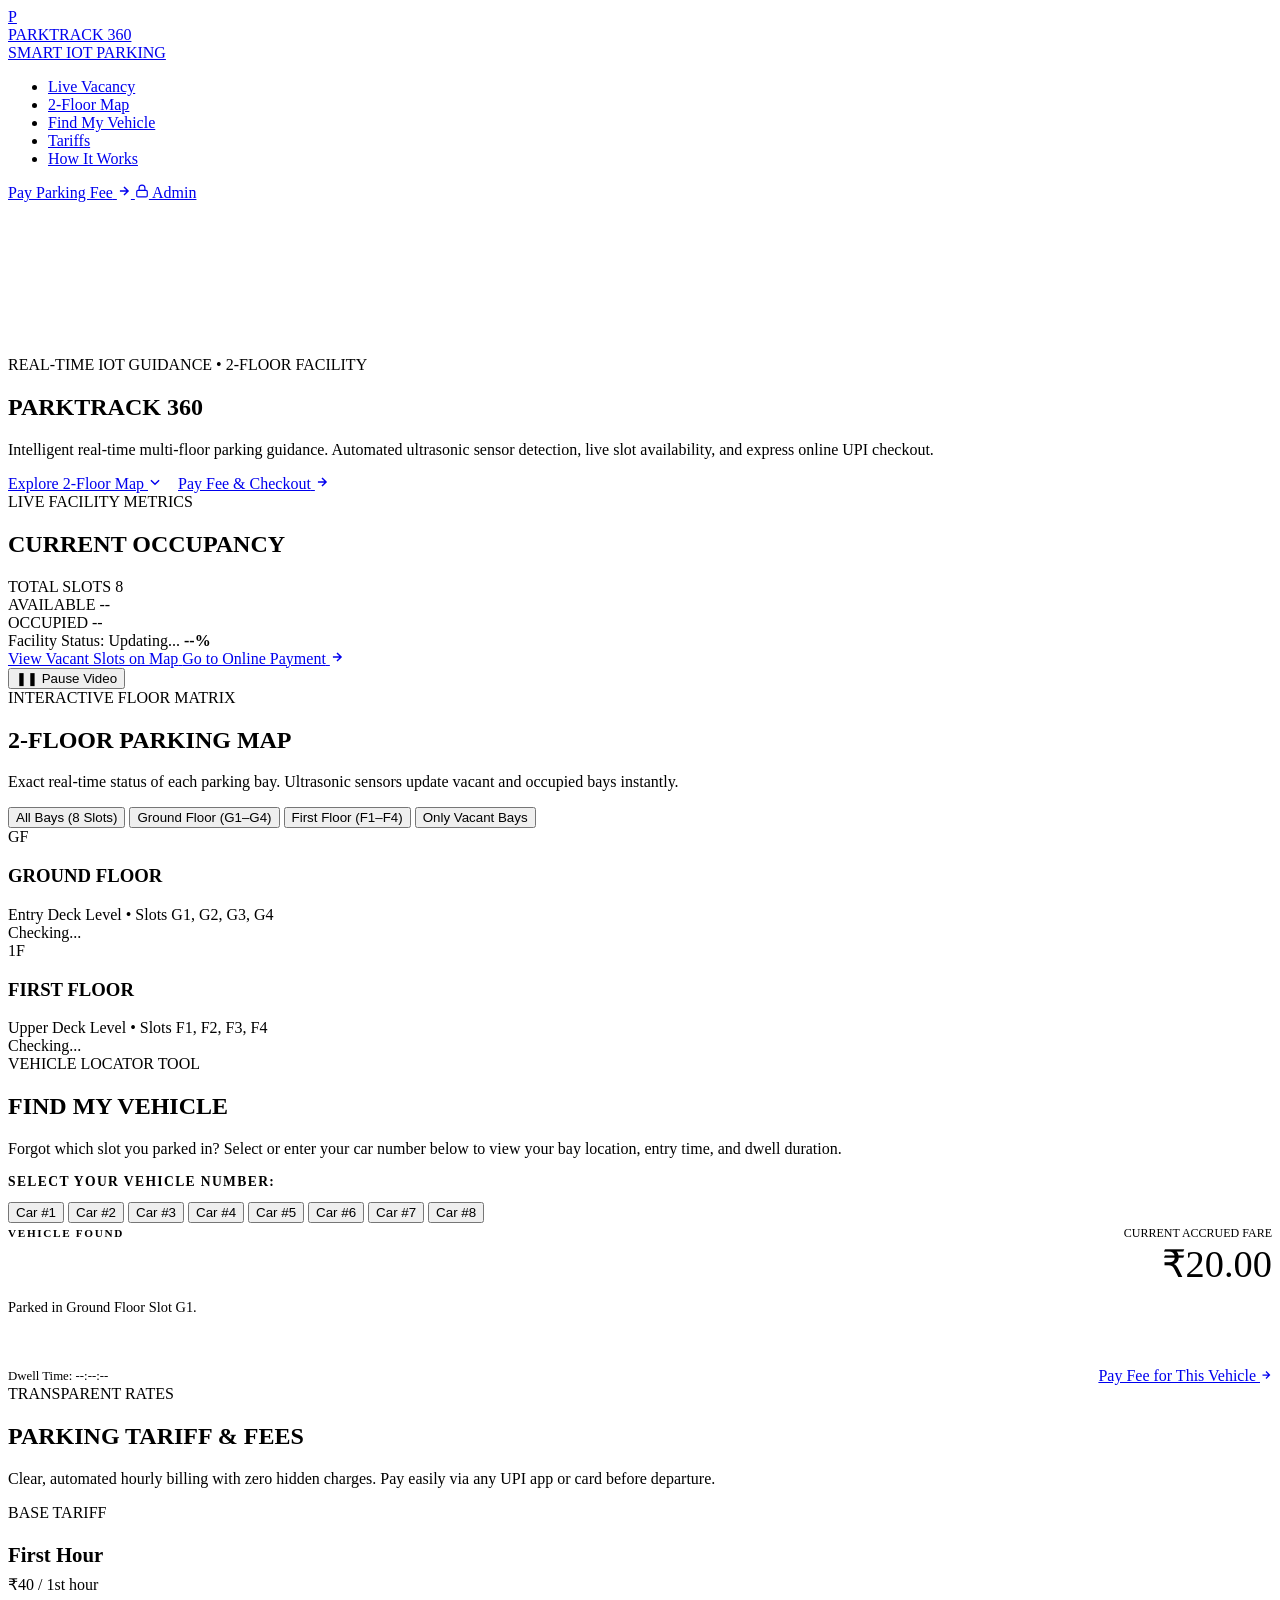
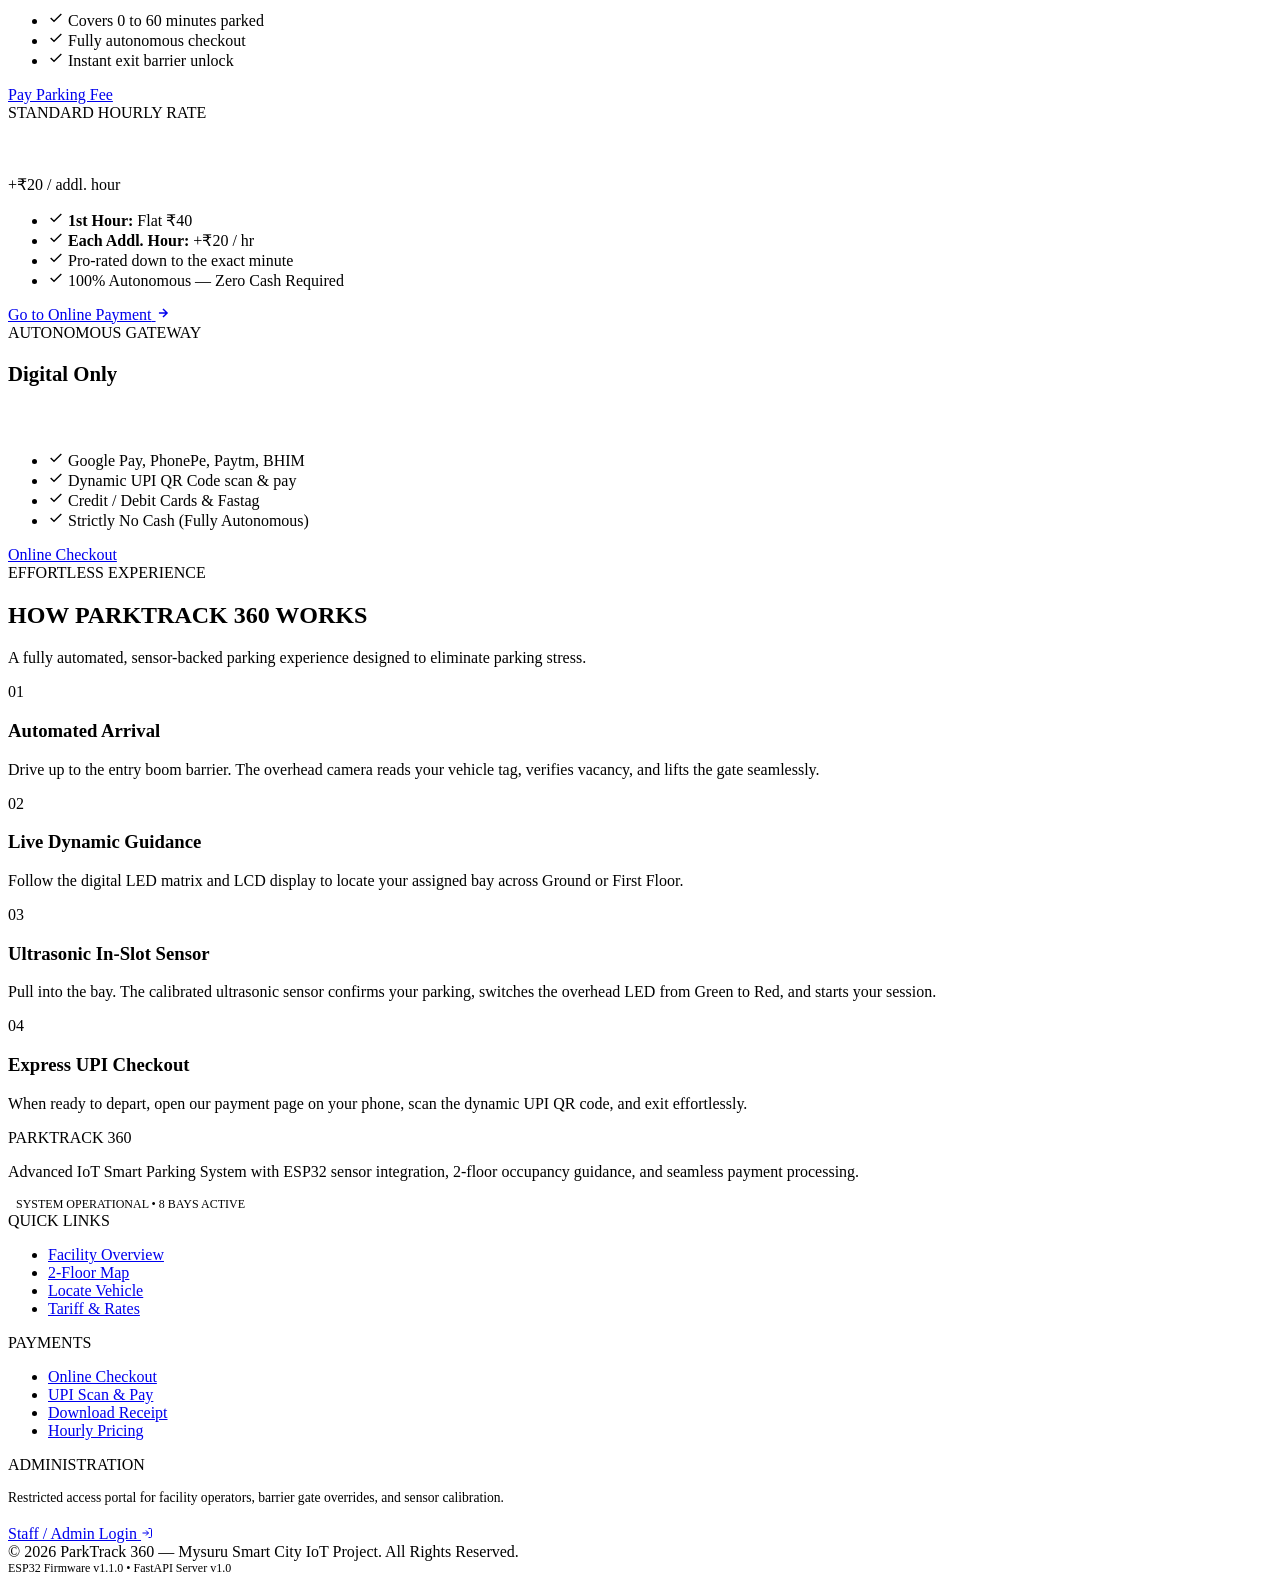
==== server/static/index.html @ 2be84dd9 "feat: add complete frontend dashboard, backend API, camera calibration, and automated parking server" ====
<!DOCTYPE html>
<html lang="en">
<head>
  <meta charset="UTF-8">
  <meta name="viewport" content="width=device-width, initial-scale=1.0">
  <title>ParkTrack 360 | Real-Time Smart Parking & Guidance</title>
  <meta name="description" content="Experience effortless 2-floor smart parking with real-time slot vacancy, sensor tracking, and express digital checkout.">
  <link rel="icon" type="image/svg+xml" href="data:image/svg+xml,<svg xmlns='http://www.w3.org/2000/svg' viewBox='0 0 100 100'><text y='.9em' font-size='90'>🅿️</text></svg>">
  <link rel="stylesheet" href="/static/style.css">
</head>
<body>

  <!-- ========================================================================
       Top Navigation Bar
       ======================================================================== -->
  <header class="navbar">
    <div class="container nav-container">
      <a href="/" class="nav-brand">
        <div class="brand-icon">P</div>
        <div>
          <div class="brand-title">PARKTRACK 360</div>
          <div class="brand-badge">SMART IOT PARKING</div>
        </div>
      </a>

      <nav>
        <ul class="nav-links">
          <li><a href="#availability" class="nav-link">Live Vacancy</a></li>
          <li><a href="#floormap" class="nav-link">2-Floor Map</a></li>
          <li><a href="#findcar" class="nav-link">Find My Vehicle</a></li>
          <li><a href="#pricing" class="nav-link">Tariffs</a></li>
          <li><a href="#howitworks" class="nav-link">How It Works</a></li>
        </ul>
      </nav>

      <div class="nav-actions">
        <!-- Direct button to dedicated payments page -->
        <a href="/payment" class="btn btn-primary" id="btnNavPay">
          <span>Pay Parking Fee</span>
          <svg width="14" height="14" viewBox="0 0 24 24" fill="none" stroke="currentColor" stroke-width="2.5"><path d="M5 12h14M12 5l7 7-7 7"/></svg>
        </a>
        <!-- Clean Admin Login button -->
        <a href="/admin/login" class="btn btn-dark btn-sm" id="btnNavAdmin" title="Staff & Admin Portal">
          <svg width="14" height="14" viewBox="0 0 24 24" fill="none" stroke="currentColor" stroke-width="2"><rect x="3" y="11" width="18" height="11" rx="2" ry="2"/><path d="M7 11V7a5 5 0 0 1 10 0v4"/></svg>
          <span>Admin</span>
        </a>
      </div>
    </div>
  </header>

  <!-- ========================================================================
       Hero Section (Cinematic Full-Bleed Video from videoplayback.mp4)
       ======================================================================== -->
  <section class="hero-section" id="hero">
    <div class="hero-video-bg">
      <video id="heroVideo" autoplay loop muted playsinline>
        <source src="/static/videoplayback.mp4" type="video/mp4">
      </video>
      <div class="hero-vignette"></div>
    </div>

    <div class="container hero-container">
      <!-- Left: Big Bold Display Typography -->
      <div class="hero-content">
        <div class="hero-tag">
          <span class="pulse-dot"></span>
          <span>REAL-TIME IOT GUIDANCE • 2-FLOOR FACILITY</span>
        </div>
        <h1 class="hero-title">
          PARKTRACK <span>360</span>
        </h1>
        <p class="hero-subtitle">
          Intelligent real-time multi-floor parking guidance. Automated ultrasonic sensor detection, live slot availability, and express online UPI checkout.
        </p>
        <div style="display: flex; gap: 1rem; align-items: center; flex-wrap: wrap;">
          <a href="#floormap" class="btn btn-white btn-lg">
            <span>Explore 2-Floor Map</span>
            <svg width="14" height="14" viewBox="0 0 24 24" fill="none" stroke="currentColor" stroke-width="2.5"><path d="M19 9l-7 7-7-7"/></svg>
          </a>
          <a href="/payment" class="btn btn-outline-gold btn-lg">
            <span>Pay Fee & Checkout</span>
            <svg width="14" height="14" viewBox="0 0 24 24" fill="none" stroke="currentColor" stroke-width="2.5"><path d="M5 12h14M12 5l7 7-7 7"/></svg>
          </a>
        </div>
      </div>

      <!-- Right: Floating White Architectural Card (Heritage Hunt Style) -->
      <div class="hero-stats-card" id="availability">
        <span class="stats-card-tag">LIVE FACILITY METRICS</span>
        <h2 class="stats-card-title">CURRENT OCCUPANCY</h2>

        <!-- The 3 Mandatory Counters for Users -->
        <div class="hero-counters-grid">
          <div class="counter-box">
            <span class="counter-label">TOTAL SLOTS</span>
            <span class="counter-value total" id="valTotalSlots">8</span>
          </div>
          <div class="counter-box">
            <span class="counter-label">AVAILABLE</span>
            <span class="counter-value available" id="valAvailSlots">--</span>
          </div>
          <div class="counter-box">
            <span class="counter-label">OCCUPIED</span>
            <span class="counter-value occupied" id="valOccSlots">--</span>
          </div>
        </div>

        <!-- Occupancy Bar -->
        <div class="progress-container">
          <div class="progress-info">
            <span id="occupancyText">Facility Status: Updating...</span>
            <span id="occupancyPercent" style="font-family: var(--font-mono); font-weight: 700;">--%</span>
          </div>
          <div class="progress-track">
            <div class="progress-bar-fill" id="occupancyBar" style="width: 0%;"></div>
          </div>
        </div>

        <!-- Action Buttons -->
        <div class="stats-card-actions">
          <a href="#floormap" class="btn btn-dark" style="width: 100%;">
            <span>View Vacant Slots on Map</span>
          </a>
          <a href="/payment" class="btn btn-primary" style="width: 100%;">
            <span>Go to Online Payment</span>
            <svg width="14" height="14" viewBox="0 0 24 24" fill="none" stroke="currentColor" stroke-width="2.5"><path d="M5 12h14M12 5l7 7-7 7"/></svg>
          </a>
        </div>
      </div>
    </div>

    <!-- Video Play / Pause Floating Toggle -->
    <button class="video-toggle-btn" id="btnToggleVideo" aria-label="Toggle Hero Video">
      <span id="videoBtnIcon">❚❚</span>
      <span id="videoBtnText">Pause Video</span>
    </button>
  </section>

  <!-- ========================================================================
       Live 2-Floor Parking Layout (Visual Map for Users)
       ======================================================================== -->
  <section class="section section-dark" id="floormap">
    <div class="container">
      <div class="section-header">
        <span class="section-badge">INTERACTIVE FLOOR MATRIX</span>
        <h2 class="section-title">2-FLOOR PARKING MAP</h2>
        <p class="section-description">
          Exact real-time status of each parking bay. Ultrasonic sensors update vacant and occupied bays instantly.
        </p>
      </div>

      <!-- Filter Tabs -->
      <div class="floor-tabs">
        <button class="floor-tab active" data-filter="all">All Bays (8 Slots)</button>
        <button class="floor-tab" data-filter="ground">Ground Floor (G1–G4)</button>
        <button class="floor-tab" data-filter="first">First Floor (F1–F4)</button>
        <button class="floor-tab" data-filter="vacant">Only Vacant Bays</button>
      </div>

      <!-- Floor Cards Container -->
      <div class="floors-container">

        <!-- GROUND FLOOR (G1 to G4) -->
        <div class="floor-card" id="cardFloorGround" data-floor="ground">
          <div class="floor-card-header">
            <div class="floor-title-group">
              <div class="floor-badge-icon">GF</div>
              <div>
                <h3 class="floor-name">GROUND FLOOR</h3>
                <span class="floor-sub">Entry Deck Level • Slots G1, G2, G3, G4</span>
              </div>
            </div>
            <div class="floor-stat-pill" id="statGroundFloor">
              <span>Checking...</span>
            </div>
          </div>
          <div class="slots-grid" id="gridGroundFloor">
            <!-- Populated via JavaScript -->
          </div>
        </div>

        <!-- FIRST FLOOR (F1 to F4) -->
        <div class="floor-card" id="cardFloorFirst" data-floor="first">
          <div class="floor-card-header">
            <div class="floor-title-group">
              <div class="floor-badge-icon">1F</div>
              <div>
                <h3 class="floor-name">FIRST FLOOR</h3>
                <span class="floor-sub">Upper Deck Level • Slots F1, F2, F3, F4</span>
              </div>
            </div>
            <div class="floor-stat-pill" id="statFirstFloor">
              <span>Checking...</span>
            </div>
          </div>
          <div class="slots-grid" id="gridFirstFloor">
            <!-- Populated via JavaScript -->
          </div>
        </div>

      </div>
    </div>
  </section>

  <!-- ========================================================================
       Find My Vehicle Section (User Locator Tool)
       ======================================================================== -->
  <section class="section" id="findcar">
    <div class="container">
      <div class="section-header">
        <span class="section-badge">VEHICLE LOCATOR TOOL</span>
        <h2 class="section-title">FIND MY VEHICLE</h2>
        <p class="section-description">
          Forgot which slot you parked in? Select or enter your car number below to view your bay location, entry time, and dwell duration.
        </p>
      </div>

      <div class="finder-card">
        <div style="font-size: 0.85rem; font-weight: 700; text-transform: uppercase; color: var(--gold-light); margin-bottom: 0.75rem; letter-spacing: 0.1em;">
          Select Your Vehicle Number:
        </div>
        <div class="car-select-grid" id="finderCarChips">
          <button class="car-select-btn" data-car="1">Car #1</button>
          <button class="car-select-btn" data-car="2">Car #2</button>
          <button class="car-select-btn" data-car="3">Car #3</button>
          <button class="car-select-btn" data-car="4">Car #4</button>
          <button class="car-select-btn" data-car="5">Car #5</button>
          <button class="car-select-btn" data-car="6">Car #6</button>
          <button class="car-select-btn" data-car="7">Car #7</button>
          <button class="car-select-btn" data-car="8">Car #8</button>
        </div>

        <div class="finder-result" id="finderResult">
          <div style="display: flex; justify-content: space-between; align-items: flex-start; flex-wrap: gap; gap: 1rem;">
            <div>
              <span style="font-family: var(--font-mono); font-size: 0.7rem; font-weight: 800; color: var(--gold-primary); text-transform: uppercase; letter-spacing: 0.15em;" id="resultTag">VEHICLE FOUND</span>
              <h3 style="font-family: var(--font-display); font-size: 2.2rem; color: #fff; margin: 0.2rem 0;" id="resultTitle">Car #1 Status</h3>
              <p style="color: var(--text-secondary); font-size: 0.9rem;" id="resultDesc">Parked in Ground Floor Slot G1.</p>
            </div>
            <div style="text-align: right;">
              <span style="font-size: 0.75rem; color: var(--text-muted); text-transform: uppercase;">Current Accrued Fare</span>
              <div style="font-family: var(--font-display); font-size: 2.4rem; color: var(--gold-primary);" id="resultFare">₹20.00</div>
            </div>
          </div>
          <div style="margin-top: 1.25rem; padding-top: 1rem; border-top: 1px solid rgba(255,255,255,0.08); display: flex; justify-content: space-between; align-items: center; flex-wrap: wrap; gap: 1rem;">
            <div style="font-family: var(--font-mono); font-size: 0.8rem; color: var(--text-muted);" id="resultDwell">
              Dwell Time: --:--:--
            </div>
            <a href="/payment" class="btn btn-primary btn-sm" id="resultPayBtn">
              <span>Pay Fee for This Vehicle</span>
              <svg width="12" height="12" viewBox="0 0 24 24" fill="none" stroke="currentColor" stroke-width="2.5"><path d="M5 12h14M12 5l7 7-7 7"/></svg>
            </a>
          </div>
        </div>
      </div>
    </div>
  </section>

  <!-- ========================================================================
       Tariffs & Pricing Section
       ======================================================================== -->
  <section class="section section-dark" id="pricing">
    <div class="container">
      <div class="section-header">
        <span class="section-badge">TRANSPARENT RATES</span>
        <h2 class="section-title">PARKING TARIFF & FEES</h2>
        <p class="section-description">
          Clear, automated hourly billing with zero hidden charges. Pay easily via any UPI app or card before departure.
        </p>
      </div>

      <div class="pricing-grid">
        <!-- First Hour Rate Card -->
        <div class="pricing-card">
          <div>
            <span class="pricing-badge">BASE TARIFF</span>
            <h3 style="font-family: var(--font-sans); font-size: 1.3rem; font-weight: 700; margin-bottom: 0.5rem;">First Hour</h3>
            <div class="pricing-amount">₹40<span> / 1st hour</span></div>
            <ul class="pricing-list">
              <li><svg width="16" height="16" viewBox="0 0 24 24" fill="none" stroke="currentColor" stroke-width="2"><polyline points="20 6 9 17 4 12"/></svg> Covers 0 to 60 minutes parked</li>
              <li><svg width="16" height="16" viewBox="0 0 24 24" fill="none" stroke="currentColor" stroke-width="2"><polyline points="20 6 9 17 4 12"/></svg> Fully autonomous checkout</li>
              <li><svg width="16" height="16" viewBox="0 0 24 24" fill="none" stroke="currentColor" stroke-width="2"><polyline points="20 6 9 17 4 12"/></svg> Instant exit barrier unlock</li>
            </ul>
          </div>
          <a href="/payment" class="btn btn-dark" style="width: 100%;">Pay Parking Fee</a>
        </div>

        <!-- Additional Hours Card (Featured) -->
        <div class="pricing-card featured">
          <div>
            <span class="pricing-badge" style="color: var(--gold-light);">STANDARD HOURLY RATE</span>
            <h3 style="font-family: var(--font-sans); font-size: 1.3rem; font-weight: 700; margin-bottom: 0.5rem; color: #fff;">Extended Parking</h3>
            <div class="pricing-amount" style="color: var(--gold-primary);">+₹20<span> / addl. hour</span></div>
            <ul class="pricing-list">
              <li><svg width="16" height="16" viewBox="0 0 24 24" fill="none" stroke="currentColor" stroke-width="2"><polyline points="20 6 9 17 4 12"/></svg> <strong>1st Hour:</strong> Flat ₹40</li>
              <li><svg width="16" height="16" viewBox="0 0 24 24" fill="none" stroke="currentColor" stroke-width="2"><polyline points="20 6 9 17 4 12"/></svg> <strong>Each Addl. Hour:</strong> +₹20 / hr</li>
              <li><svg width="16" height="16" viewBox="0 0 24 24" fill="none" stroke="currentColor" stroke-width="2"><polyline points="20 6 9 17 4 12"/></svg> Pro-rated down to the exact minute</li>
              <li><svg width="16" height="16" viewBox="0 0 24 24" fill="none" stroke="currentColor" stroke-width="2"><polyline points="20 6 9 17 4 12"/></svg> 100% Autonomous — Zero Cash Required</li>
            </ul>
          </div>
          <a href="/payment" class="btn btn-primary" style="width: 100%;">
            <span>Go to Online Payment</span>
            <svg width="14" height="14" viewBox="0 0 24 24" fill="none" stroke="currentColor" stroke-width="2.5"><path d="M5 12h14M12 5l7 7-7 7"/></svg>
          </a>
        </div>

        <!-- Accepted Methods Card (Autonomous Digital) -->
        <div class="pricing-card">
          <div>
            <span class="pricing-badge">AUTONOMOUS GATEWAY</span>
            <h3 style="font-family: var(--font-sans); font-size: 1.3rem; font-weight: 700; margin-bottom: 0.5rem;">Digital Only</h3>
            <div class="pricing-amount" style="font-size: 2.2rem; color: #fff;">100% CASHLESS</div>
            <ul class="pricing-list">
              <li><svg width="16" height="16" viewBox="0 0 24 24" fill="none" stroke="currentColor" stroke-width="2"><polyline points="20 6 9 17 4 12"/></svg> Google Pay, PhonePe, Paytm, BHIM</li>
              <li><svg width="16" height="16" viewBox="0 0 24 24" fill="none" stroke="currentColor" stroke-width="2"><polyline points="20 6 9 17 4 12"/></svg> Dynamic UPI QR Code scan & pay</li>
              <li><svg width="16" height="16" viewBox="0 0 24 24" fill="none" stroke="currentColor" stroke-width="2"><polyline points="20 6 9 17 4 12"/></svg> Credit / Debit Cards & Fastag</li>
              <li><svg width="16" height="16" viewBox="0 0 24 24" fill="none" stroke="currentColor" stroke-width="2"><polyline points="20 6 9 17 4 12"/></svg> Strictly No Cash (Fully Autonomous)</li>
            </ul>
          </div>
          <a href="/payment" class="btn btn-dark" style="width: 100%;">Online Checkout</a>
        </div>
      </div>
    </div>
  </section>

  <!-- ========================================================================
       How It Works (Driver Guide)
       ======================================================================== -->
  <section class="section" id="howitworks">
    <div class="container">
      <div class="section-header">
        <span class="section-badge">EFFORTLESS EXPERIENCE</span>
        <h2 class="section-title">HOW PARKTRACK 360 WORKS</h2>
        <p class="section-description">
          A fully automated, sensor-backed parking experience designed to eliminate parking stress.
        </p>
      </div>

      <div class="steps-grid">
        <div class="step-card">
          <div class="step-num">01</div>
          <h3 class="step-title">Automated Arrival</h3>
          <p class="step-desc">
            Drive up to the entry boom barrier. The overhead camera reads your vehicle tag, verifies vacancy, and lifts the gate seamlessly.
          </p>
        </div>
        <div class="step-card">
          <div class="step-num">02</div>
          <h3 class="step-title">Live Dynamic Guidance</h3>
          <p class="step-desc">
            Follow the digital LED matrix and LCD display to locate your assigned bay across Ground or First Floor.
          </p>
        </div>
        <div class="step-card">
          <div class="step-num">03</div>
          <h3 class="step-title">Ultrasonic In-Slot Sensor</h3>
          <p class="step-desc">
            Pull into the bay. The calibrated ultrasonic sensor confirms your parking, switches the overhead LED from Green to Red, and starts your session.
          </p>
        </div>
        <div class="step-card">
          <div class="step-num">04</div>
          <h3 class="step-title">Express UPI Checkout</h3>
          <p class="step-desc">
            When ready to depart, open our payment page on your phone, scan the dynamic UPI QR code, and exit effortlessly.
          </p>
        </div>
      </div>
    </div>
  </section>

  <!-- ========================================================================
       Footer (Heritage Hunt ROM Full Dark Footer Style)
       ======================================================================== -->
  <footer class="footer">
    <div class="container">
      <div class="footer-grid">
        <div>
          <div class="footer-brand-title">PARKTRACK 360</div>
          <p class="footer-brand-sub">
            Advanced IoT Smart Parking System with ESP32 sensor integration, 2-floor occupancy guidance, and seamless payment processing.
          </p>
          <div style="display: flex; gap: 0.5rem; align-items: center; font-family: var(--font-mono); font-size: 0.75rem; color: var(--emerald-free);">
            <span class="pulse-dot"></span>
            <span>SYSTEM OPERATIONAL • 8 BAYS ACTIVE</span>
          </div>
        </div>

        <div>
          <div class="footer-links-title">QUICK LINKS</div>
          <ul class="footer-links">
            <li><a href="#hero">Facility Overview</a></li>
            <li><a href="#floormap">2-Floor Map</a></li>
            <li><a href="#findcar">Locate Vehicle</a></li>
            <li><a href="#pricing">Tariff & Rates</a></li>
          </ul>
        </div>

        <div>
          <div class="footer-links-title">PAYMENTS</div>
          <ul class="footer-links">
            <li><a href="/payment">Online Checkout</a></li>
            <li><a href="/payment">UPI Scan & Pay</a></li>
            <li><a href="/payment">Download Receipt</a></li>
            <li><a href="/pricing">Hourly Pricing</a></li>
          </ul>
        </div>

        <div>
          <div class="footer-links-title">ADMINISTRATION</div>
          <p style="font-size: 0.85rem; color: var(--text-muted); line-height: 1.6; margin-bottom: 1rem;">
            Restricted access portal for facility operators, barrier gate overrides, and sensor calibration.
          </p>
          <a href="/admin/login" class="btn btn-outline-gold btn-sm">
            <span>Staff / Admin Login</span>
            <svg width="12" height="12" viewBox="0 0 24 24" fill="none" stroke="currentColor" stroke-width="2"><path d="M15 3h4a2 2 0 0 1 2 2v14a2 2 0 0 1-2 2h-4M10 17l5-5-5-5M15 12H3"/></svg>
          </a>
        </div>
      </div>

      <div class="footer-bottom">
        <div>&copy; 2026 ParkTrack 360 — Mysuru Smart City IoT Project. All Rights Reserved.</div>
        <div style="font-family: var(--font-mono); font-size: 0.75rem; color: var(--text-muted);">
          ESP32 Firmware v1.1.0 • FastAPI Server v1.0
        </div>
      </div>
    </div>
  </footer>

  <script src="/static/user.js"></script>
</body>
</html>
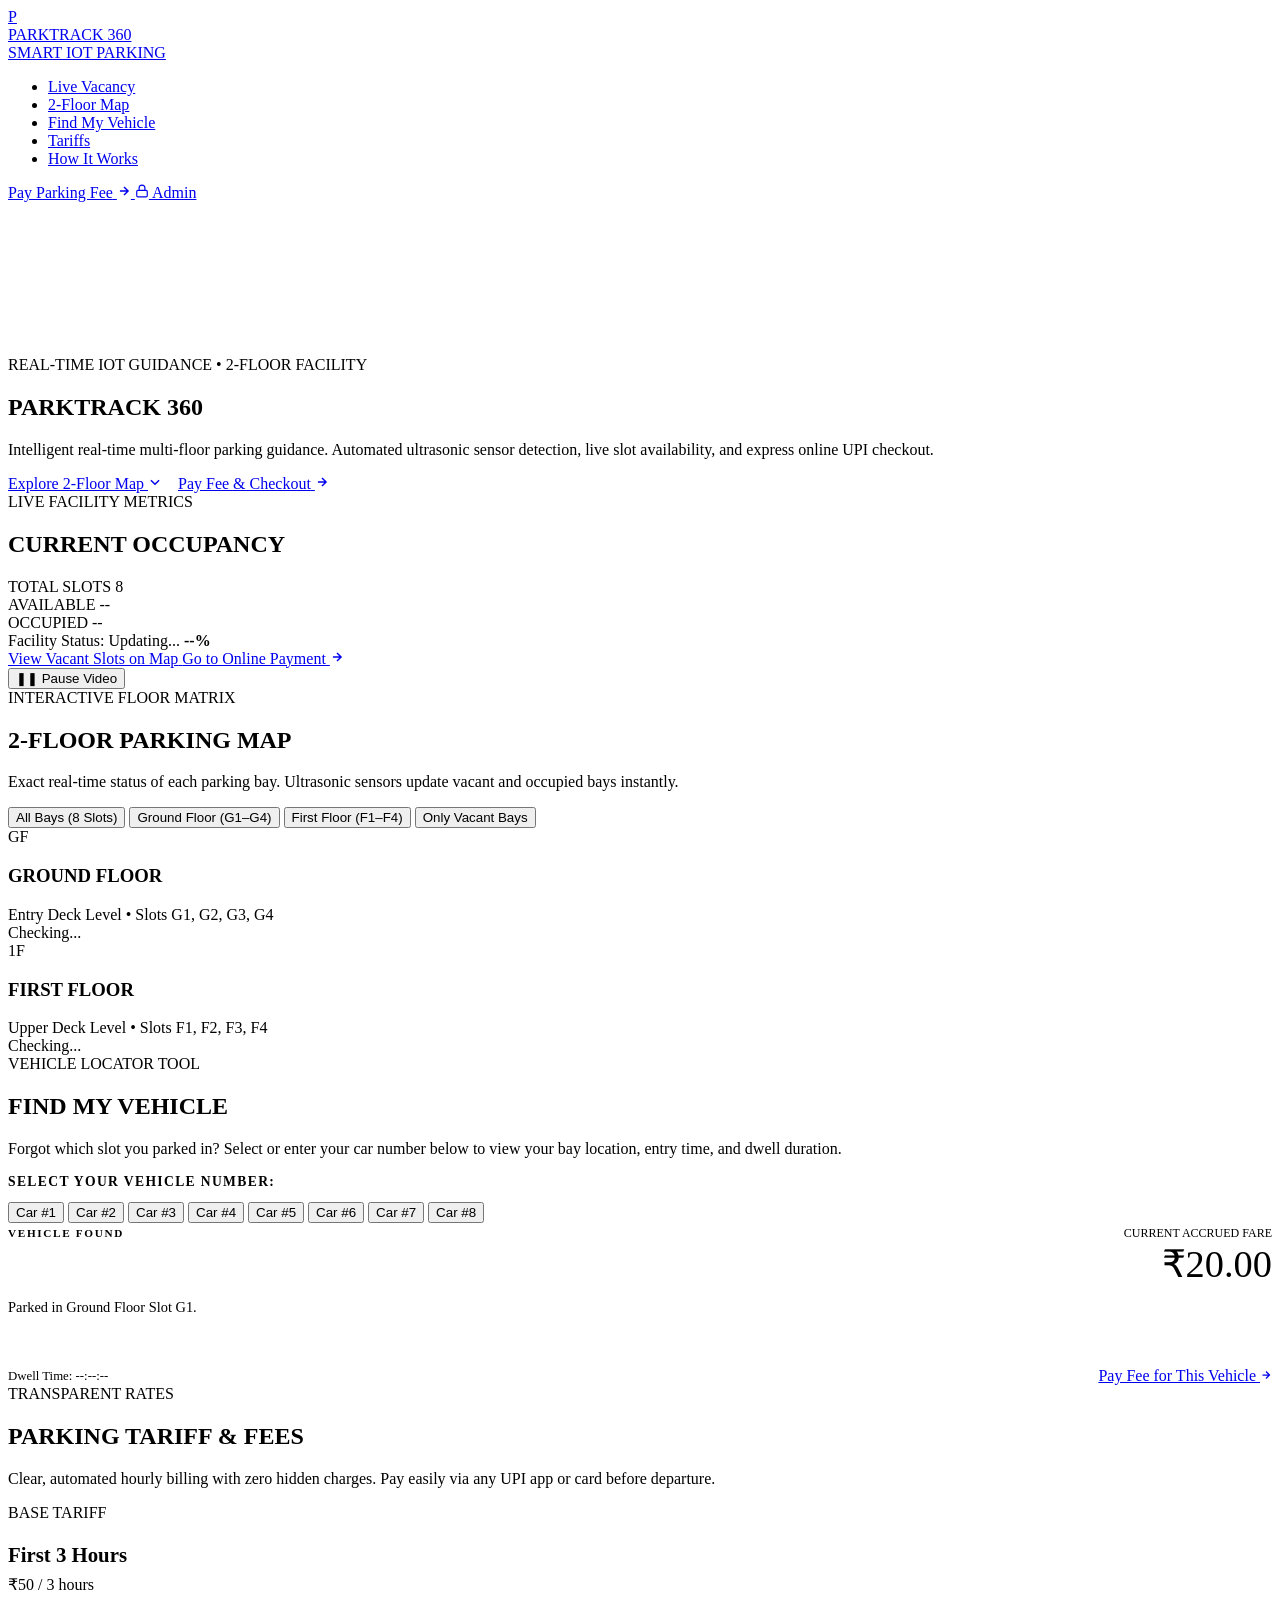
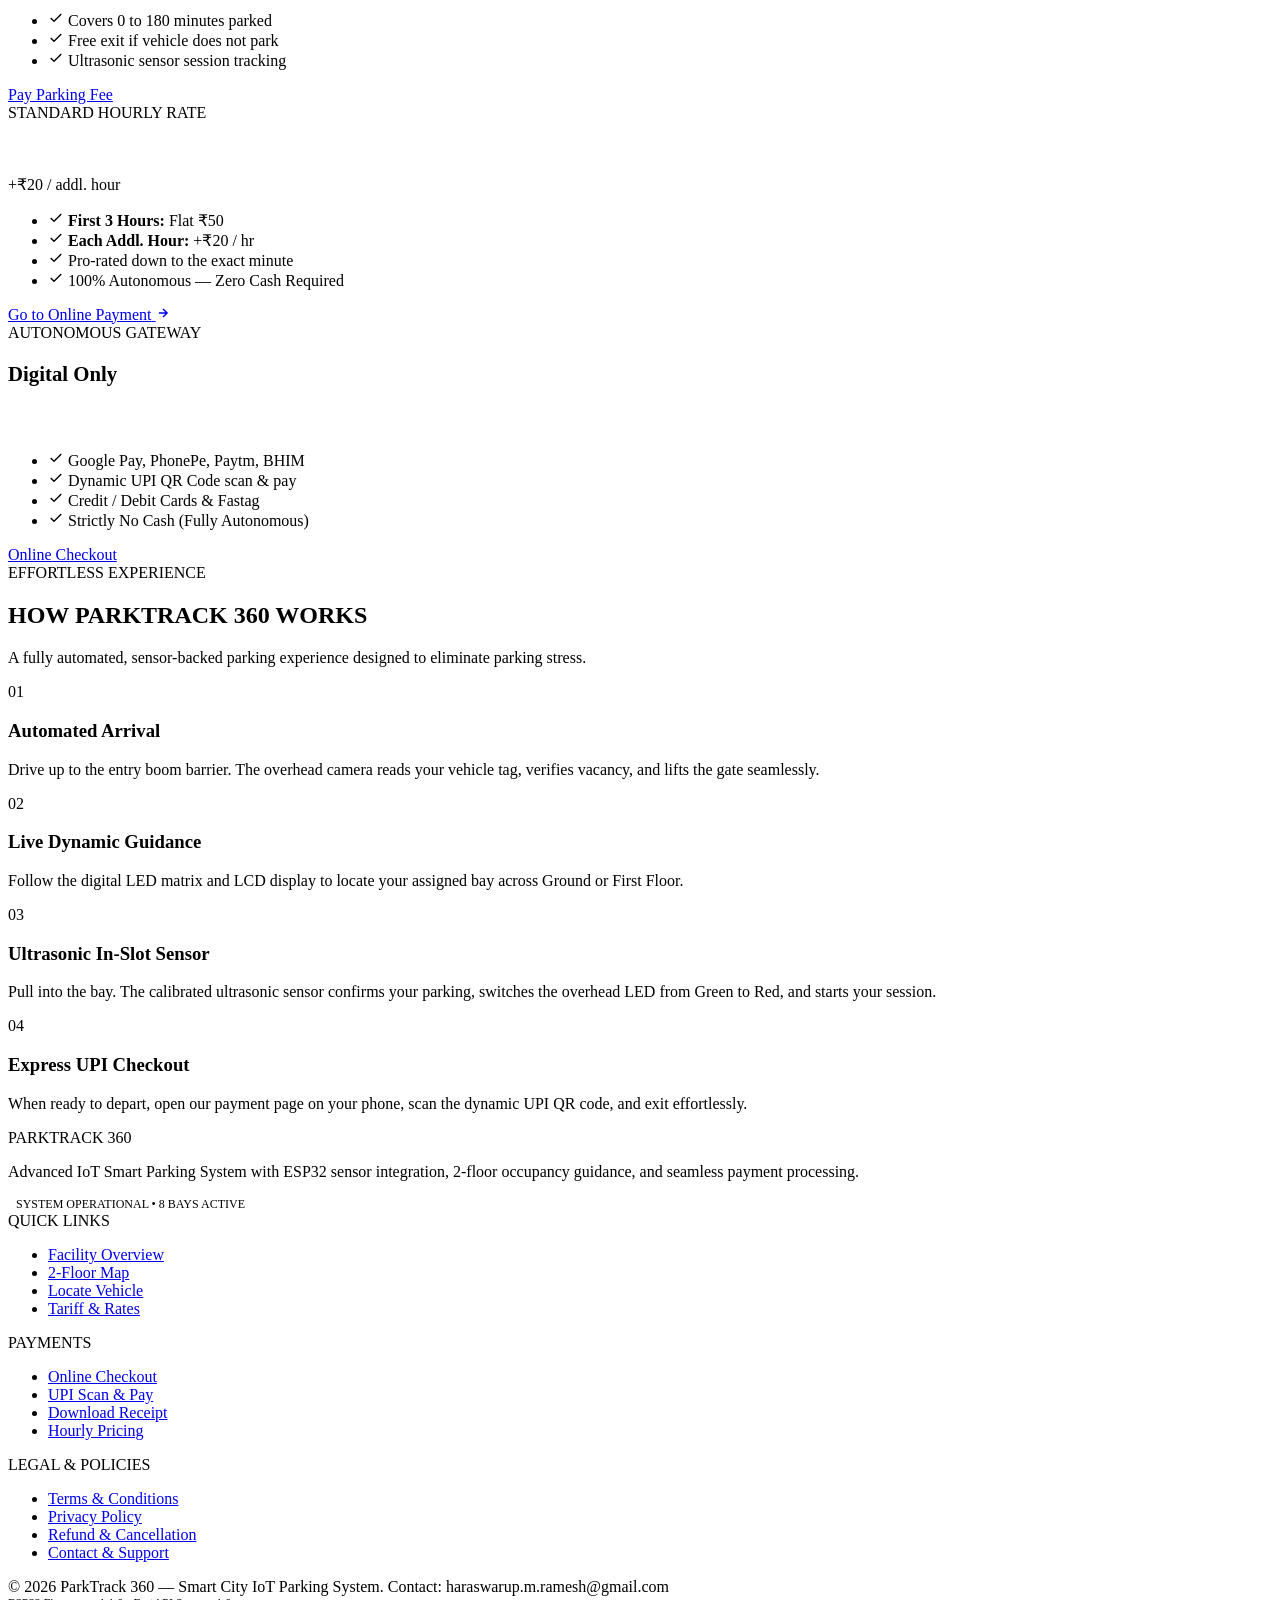
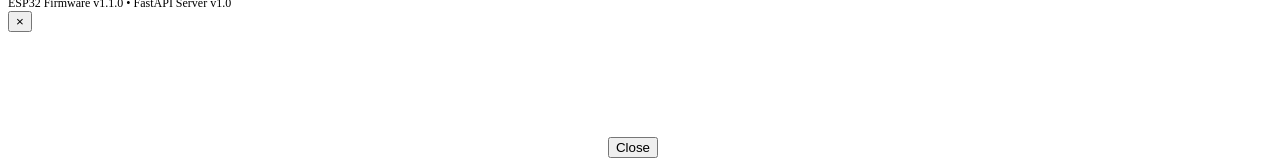
==== commit 6847e932: "feat: integrate QR & Razorpay payments, ML digit recognition, free exit for unparked cars, and Rende" ====
--- a/server/static/index.html
+++ b/server/static/index.html
@@ -270,16 +270,16 @@
       </div>
 
       <div class="pricing-grid">
-        <!-- First Hour Rate Card -->
+        <!-- Base Rate Card -->
         <div class="pricing-card">
           <div>
             <span class="pricing-badge">BASE TARIFF</span>
-            <h3 style="font-family: var(--font-sans); font-size: 1.3rem; font-weight: 700; margin-bottom: 0.5rem;">First Hour</h3>
-            <div class="pricing-amount">₹40<span> / 1st hour</span></div>
+            <h3 style="font-family: var(--font-sans); font-size: 1.3rem; font-weight: 700; margin-bottom: 0.5rem;">First 3 Hours</h3>
+            <div class="pricing-amount">₹50<span> / 3 hours</span></div>
             <ul class="pricing-list">
-              <li><svg width="16" height="16" viewBox="0 0 24 24" fill="none" stroke="currentColor" stroke-width="2"><polyline points="20 6 9 17 4 12"/></svg> Covers 0 to 60 minutes parked</li>
-              <li><svg width="16" height="16" viewBox="0 0 24 24" fill="none" stroke="currentColor" stroke-width="2"><polyline points="20 6 9 17 4 12"/></svg> Fully autonomous checkout</li>
-              <li><svg width="16" height="16" viewBox="0 0 24 24" fill="none" stroke="currentColor" stroke-width="2"><polyline points="20 6 9 17 4 12"/></svg> Instant exit barrier unlock</li>
+              <li><svg width="16" height="16" viewBox="0 0 24 24" fill="none" stroke="currentColor" stroke-width="2"><polyline points="20 6 9 17 4 12"/></svg> Covers 0 to 180 minutes parked</li>
+              <li><svg width="16" height="16" viewBox="0 0 24 24" fill="none" stroke="currentColor" stroke-width="2"><polyline points="20 6 9 17 4 12"/></svg> Free exit if vehicle does not park</li>
+              <li><svg width="16" height="16" viewBox="0 0 24 24" fill="none" stroke="currentColor" stroke-width="2"><polyline points="20 6 9 17 4 12"/></svg> Ultrasonic sensor session tracking</li>
             </ul>
           </div>
           <a href="/payment" class="btn btn-dark" style="width: 100%;">Pay Parking Fee</a>
@@ -292,7 +292,7 @@
             <h3 style="font-family: var(--font-sans); font-size: 1.3rem; font-weight: 700; margin-bottom: 0.5rem; color: #fff;">Extended Parking</h3>
             <div class="pricing-amount" style="color: var(--gold-primary);">+₹20<span> / addl. hour</span></div>
             <ul class="pricing-list">
-              <li><svg width="16" height="16" viewBox="0 0 24 24" fill="none" stroke="currentColor" stroke-width="2"><polyline points="20 6 9 17 4 12"/></svg> <strong>1st Hour:</strong> Flat ₹40</li>
+              <li><svg width="16" height="16" viewBox="0 0 24 24" fill="none" stroke="currentColor" stroke-width="2"><polyline points="20 6 9 17 4 12"/></svg> <strong>First 3 Hours:</strong> Flat ₹50</li>
               <li><svg width="16" height="16" viewBox="0 0 24 24" fill="none" stroke="currentColor" stroke-width="2"><polyline points="20 6 9 17 4 12"/></svg> <strong>Each Addl. Hour:</strong> +₹20 / hr</li>
               <li><svg width="16" height="16" viewBox="0 0 24 24" fill="none" stroke="currentColor" stroke-width="2"><polyline points="20 6 9 17 4 12"/></svg> Pro-rated down to the exact minute</li>
               <li><svg width="16" height="16" viewBox="0 0 24 24" fill="none" stroke="currentColor" stroke-width="2"><polyline points="20 6 9 17 4 12"/></svg> 100% Autonomous — Zero Cash Required</li>
@@ -407,25 +407,85 @@
         </div>
 
         <div>
-          <div class="footer-links-title">ADMINISTRATION</div>
-          <p style="font-size: 0.85rem; color: var(--text-muted); line-height: 1.6; margin-bottom: 1rem;">
-            Restricted access portal for facility operators, barrier gate overrides, and sensor calibration.
-          </p>
-          <a href="/admin/login" class="btn btn-outline-gold btn-sm">
-            <span>Staff / Admin Login</span>
-            <svg width="12" height="12" viewBox="0 0 24 24" fill="none" stroke="currentColor" stroke-width="2"><path d="M15 3h4a2 2 0 0 1 2 2v14a2 2 0 0 1-2 2h-4M10 17l5-5-5-5M15 12H3"/></svg>
-          </a>
+          <div class="footer-links-title">LEGAL & POLICIES</div>
+          <ul class="footer-links">
+            <li><a href="#policies" onclick="openPolicyModal('terms')">Terms & Conditions</a></li>
+            <li><a href="#policies" onclick="openPolicyModal('privacy')">Privacy Policy</a></li>
+            <li><a href="#policies" onclick="openPolicyModal('refund')">Refund & Cancellation</a></li>
+            <li><a href="#policies" onclick="openPolicyModal('contact')">Contact & Support</a></li>
+          </ul>
         </div>
       </div>
 
       <div class="footer-bottom">
-        <div>&copy; 2026 ParkTrack 360 — Mysuru Smart City IoT Project. All Rights Reserved.</div>
+        <div>&copy; 2026 ParkTrack 360 — Smart City IoT Parking System. Contact: haraswarup.m.ramesh@gmail.com</div>
         <div style="font-family: var(--font-mono); font-size: 0.75rem; color: var(--text-muted);">
           ESP32 Firmware v1.1.0 • FastAPI Server v1.0
         </div>
       </div>
     </div>
   </footer>
+
+  <!-- Policy Modal for Razorpay Compliance Approval -->
+  <div class="modal-overlay" id="policyModal">
+    <div class="modal-box" style="max-width: 650px;">
+      <button class="modal-close" onclick="closePolicyModal()">&times;</button>
+      <h3 style="font-family: var(--font-display); font-size: 2rem; color: #fff; margin-bottom: 0.75rem;" id="modalPolicyTitle">POLICY</h3>
+      <div id="modalPolicyBody" style="font-size: 0.88rem; color: var(--text-secondary); line-height: 1.6; max-height: 400px; overflow-y: auto; padding-right: 0.5rem;">
+        <!-- Filled via JS -->
+      </div>
+      <div style="margin-top: 1.5rem; text-align: right;">
+        <button class="btn btn-dark btn-sm" onclick="closePolicyModal()">Close</button>
+      </div>
+    </div>
+  </div>
+
+  <script>
+    function openPolicyModal(type) {
+      const modal = document.getElementById('policyModal');
+      const title = document.getElementById('modalPolicyTitle');
+      const body = document.getElementById('modalPolicyBody');
+      if (!modal || !title || !body) return;
+
+      if (type === 'terms') {
+        title.textContent = 'TERMS & CONDITIONS';
+        body.innerHTML = `
+          <p><strong>1. Introduction:</strong> ParkTrack 360 operates automated smart parking facilities utilizing sensor-based bay allocation and digital payment clearance.</p>
+          <p style="margin-top:0.5rem;"><strong>2. Pricing & Tariffs:</strong> Standard parking fee is flat ₹50.00 for the first 3 hours. Extended parking is charged at ₹20.00 per additional hour.</p>
+          <p style="margin-top:0.5rem;"><strong>3. Clearance & Departure:</strong> Drivers must settle accrued parking charges via Razorpay UPI or digital checkout to trigger the automatic boom barrier opening.</p>
+          <p style="margin-top:0.5rem;"><strong>4. Unparked Vehicles:</strong> Vehicles entering without utilizing a parking bay are granted complimentary exit clearance.</p>
+        `;
+      } else if (type === 'privacy') {
+        title.textContent = 'PRIVACY POLICY';
+        body.innerHTML = `
+          <p><strong>1. Information Collection:</strong> ParkTrack 360 captures vehicle identification numbers via optical recognition cameras strictly for entry authorization, slot tracking, and checkout verification.</p>
+          <p style="margin-top:0.5rem;"><strong>2. Payment Data:</strong> All financial transactions are processed securely through RBI-licensed payment aggregators (Razorpay / UPI). No debit/credit card or banking credentials are saved on facility servers.</p>
+          <p style="margin-top:0.5rem;"><strong>3. Data Retention:</strong> Parking session data and access logs are archived securely in accordance with local municipal compliance regulations.</p>
+        `;
+      } else if (type === 'refund') {
+        title.textContent = 'REFUND & CANCELLATION POLICY';
+        body.innerHTML = `
+          <p><strong>1. Utilization Policy:</strong> Parking fees are assessed based on real-time ultrasonic dwell duration. Cancellations are not applicable once the bay has been occupied and utilized.</p>
+          <p style="margin-top:0.5rem;"><strong>2. Disputed Deductions:</strong> In the event of dual deduction or payment technical dispute, refunds will be evaluated and credited to the original payment source within 5 to 7 business days.</p>
+          <p style="margin-top:0.5rem;"><strong>3. Dispute Contact:</strong> For payment discrepancies, contact: haraswarup.m.ramesh@gmail.com.</p>
+        `;
+      } else if (type === 'contact') {
+        title.textContent = 'CONTACT & SUPPORT';
+        body.innerHTML = `
+          <p><strong>Facility Name:</strong> ParkTrack 360 Smart Parking Solutions</p>
+          <p style="margin-top:0.5rem;"><strong>Support Email:</strong> haraswarup.m.ramesh@gmail.com</p>
+          <p style="margin-top:0.5rem;"><strong>Helpline:</strong> +91 7619 628267</p>
+          <p style="margin-top:0.5rem;"><strong>Hours:</strong> 24×7 Automated Guidance & Operator Support</p>
+        `;
+      }
+      modal.classList.add('active');
+    }
+
+    function closePolicyModal() {
+      const modal = document.getElementById('policyModal');
+      if (modal) modal.classList.remove('active');
+    }
+  </script>
 
   <script src="/static/user.js"></script>
 </body>
